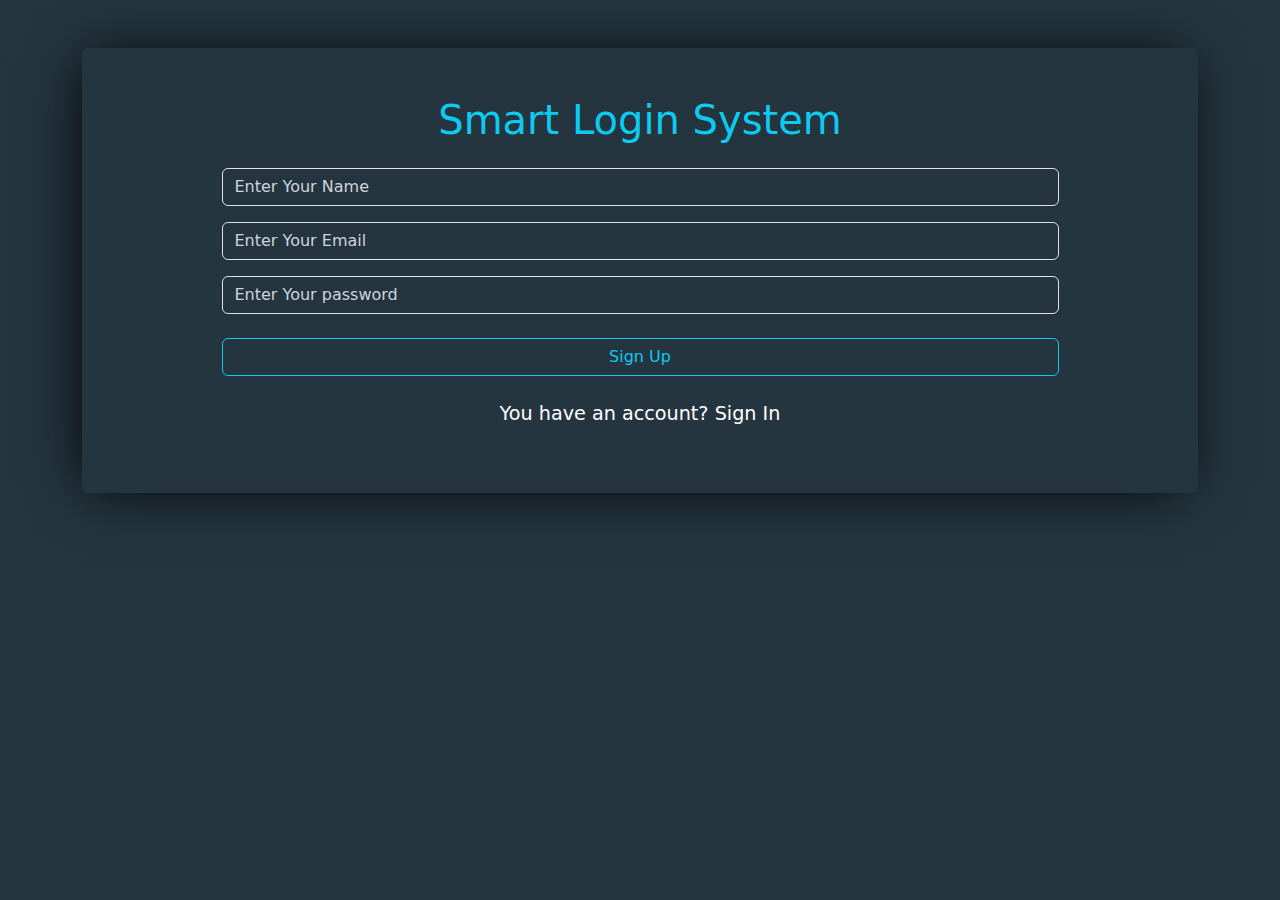
==== index.html @ e647d24c "second commit" ====
<!DOCTYPE html>
<html lang="en">

<head>
    <meta charset="UTF-8">
    <meta name="viewport" content="width=device-width, initial-scale=1.0">
    <title>Login System (Sign Up)</title>
    <link href="https://fonts.googleapis.com/css2?family=Titillium+Web:ital,wght@0,200;0,300;0,400;0,600;0,700;0,900;1,200;1,300;1,400;1,600;1,700&display=swap" rel="stylesheet">
    <link rel="stylesheet" href="css/main.css">
    <link rel="stylesheet" href="css/all.min.css">
    <link rel="stylesheet" href="css/bootstrap.min.css">
</head>

<body>
   
    
    <div class="container py-5">
        <div class="text-center rounded-2 py-5 content">
            <h1 class="text-info mb-4">Smart Login System</h1>
            <input type="text" oninput="validationName()" id="Name" placeholder="Enter Your Name" class="form-control w-75 mx-auto mb-3 bg-transparent">
            <input type="email" oninput="validationEmail()" id="email" placeholder="Enter Your Email" class="form-control w-75 mx-auto mb-3 bg-transparent">
            <input type="password" oninput="validationPassword()" id="password" placeholder="Enter Your password" class="form-control w-75 mx-auto mb-4 bg-transparent">
            <div class="text-center" id="Message"></div>
            <button class="btn btn-outline-info form-control w-75 mb-4 btnlogin" id="SignUp">Sign Up</button>
            <p class="text-white psignup">You have an account?
                <a href="SignIn.html" class="text-decoration-none text-white signup">Sign In</a>
            </p>
        </div>
    </div>

    
    <script src="js/bootstrap.bundle.min.js"></script>
    <script src="js/SignUp.js"></script>
</body>

</html>
---- css/main.css ----
body {
    background-color: #24353f !important;
    font-family: "Titillium Web", sans-serif;
    box-sizing: border-box;
}

/* Start Sign In Page */

.content {
    background-color: #24353f;
    box-shadow: -5px 2px 54px -9px rgba(0, 0, 0, 1);
}

.content h1 {
    font-size: 2.5rem;
    font-weight: 500;
}

input {
    color: #fff !important;
}

.form-control:focus {
    box-shadow: unset !important;
}

.form-control::placeholder {
    color: #ced4da !important;
}

.btnlogin:hover {
    color: #fff !important;
}

.psignup {
    font-size: 1.2rem;
}

.signup:hover {
    text-decoration: underline !important;
}

/* End Sign In Page */



/* Strat Sign Up Page */

.successcolor{
    color: green;
}

/* End Sign Up Page */


/* Start Welcome Page */

.navbar{
    box-shadow: -5px 2px 54px -9px rgba(0, 0, 0, 1);
}

/* End Welcome Page */
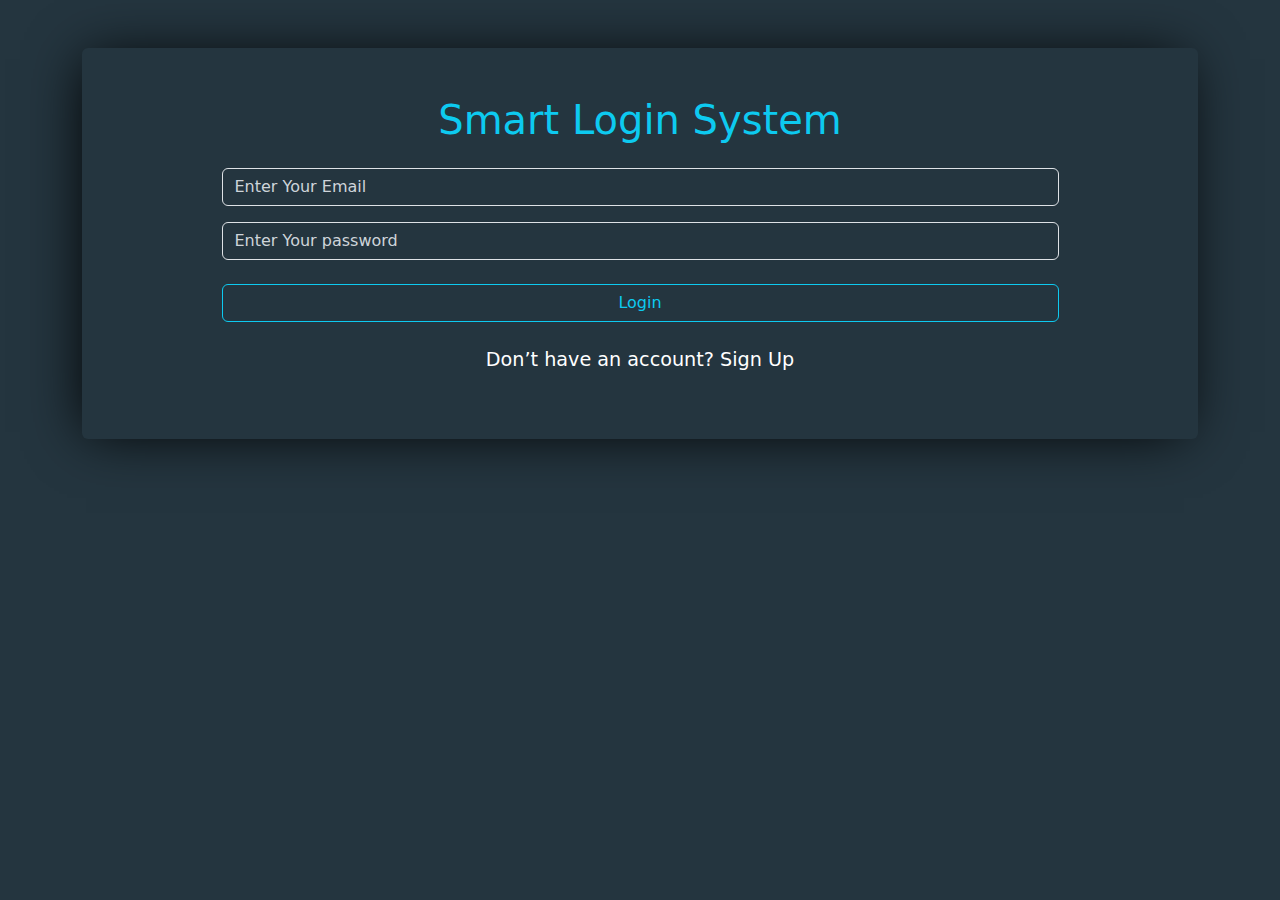
==== commit c2cb0eeb: "Third commit" ====
--- a/index.html
+++ b/index.html
@@ -4,7 +4,7 @@
 <head>
     <meta charset="UTF-8">
     <meta name="viewport" content="width=device-width, initial-scale=1.0">
-    <title>Login System (Sign Up)</title>
+    <title>Login System (Sign In)</title>
     <link href="https://fonts.googleapis.com/css2?family=Titillium+Web:ital,wght@0,200;0,300;0,400;0,600;0,700;0,900;1,200;1,300;1,400;1,600;1,700&display=swap" rel="stylesheet">
     <link rel="stylesheet" href="css/main.css">
     <link rel="stylesheet" href="css/all.min.css">
@@ -13,24 +13,22 @@
 
 <body>
    
-    
     <div class="container py-5">
         <div class="text-center rounded-2 py-5 content">
             <h1 class="text-info mb-4">Smart Login System</h1>
-            <input type="text" oninput="validationName()" id="Name" placeholder="Enter Your Name" class="form-control w-75 mx-auto mb-3 bg-transparent">
             <input type="email" oninput="validationEmail()" id="email" placeholder="Enter Your Email" class="form-control w-75 mx-auto mb-3 bg-transparent">
             <input type="password" oninput="validationPassword()" id="password" placeholder="Enter Your password" class="form-control w-75 mx-auto mb-4 bg-transparent">
             <div class="text-center" id="Message"></div>
-            <button class="btn btn-outline-info form-control w-75 mb-4 btnlogin" id="SignUp">Sign Up</button>
-            <p class="text-white psignup">You have an account?
-                <a href="SignIn.html" class="text-decoration-none text-white signup">Sign In</a>
+            <button class="btn btn-outline-info form-control w-75 mb-4 btnlogin" id="login">Login</button>
+            <p class="text-white psignup">Don’t have an account?
+                <a href="SignUp.html" class="text-decoration-none text-white signup">Sign Up</a>
             </p>
         </div>
     </div>
 
-    
+
     <script src="js/bootstrap.bundle.min.js"></script>
-    <script src="js/SignUp.js"></script>
+    <script src="js/SignIn.js"></script>
 </body>
 
 </html>